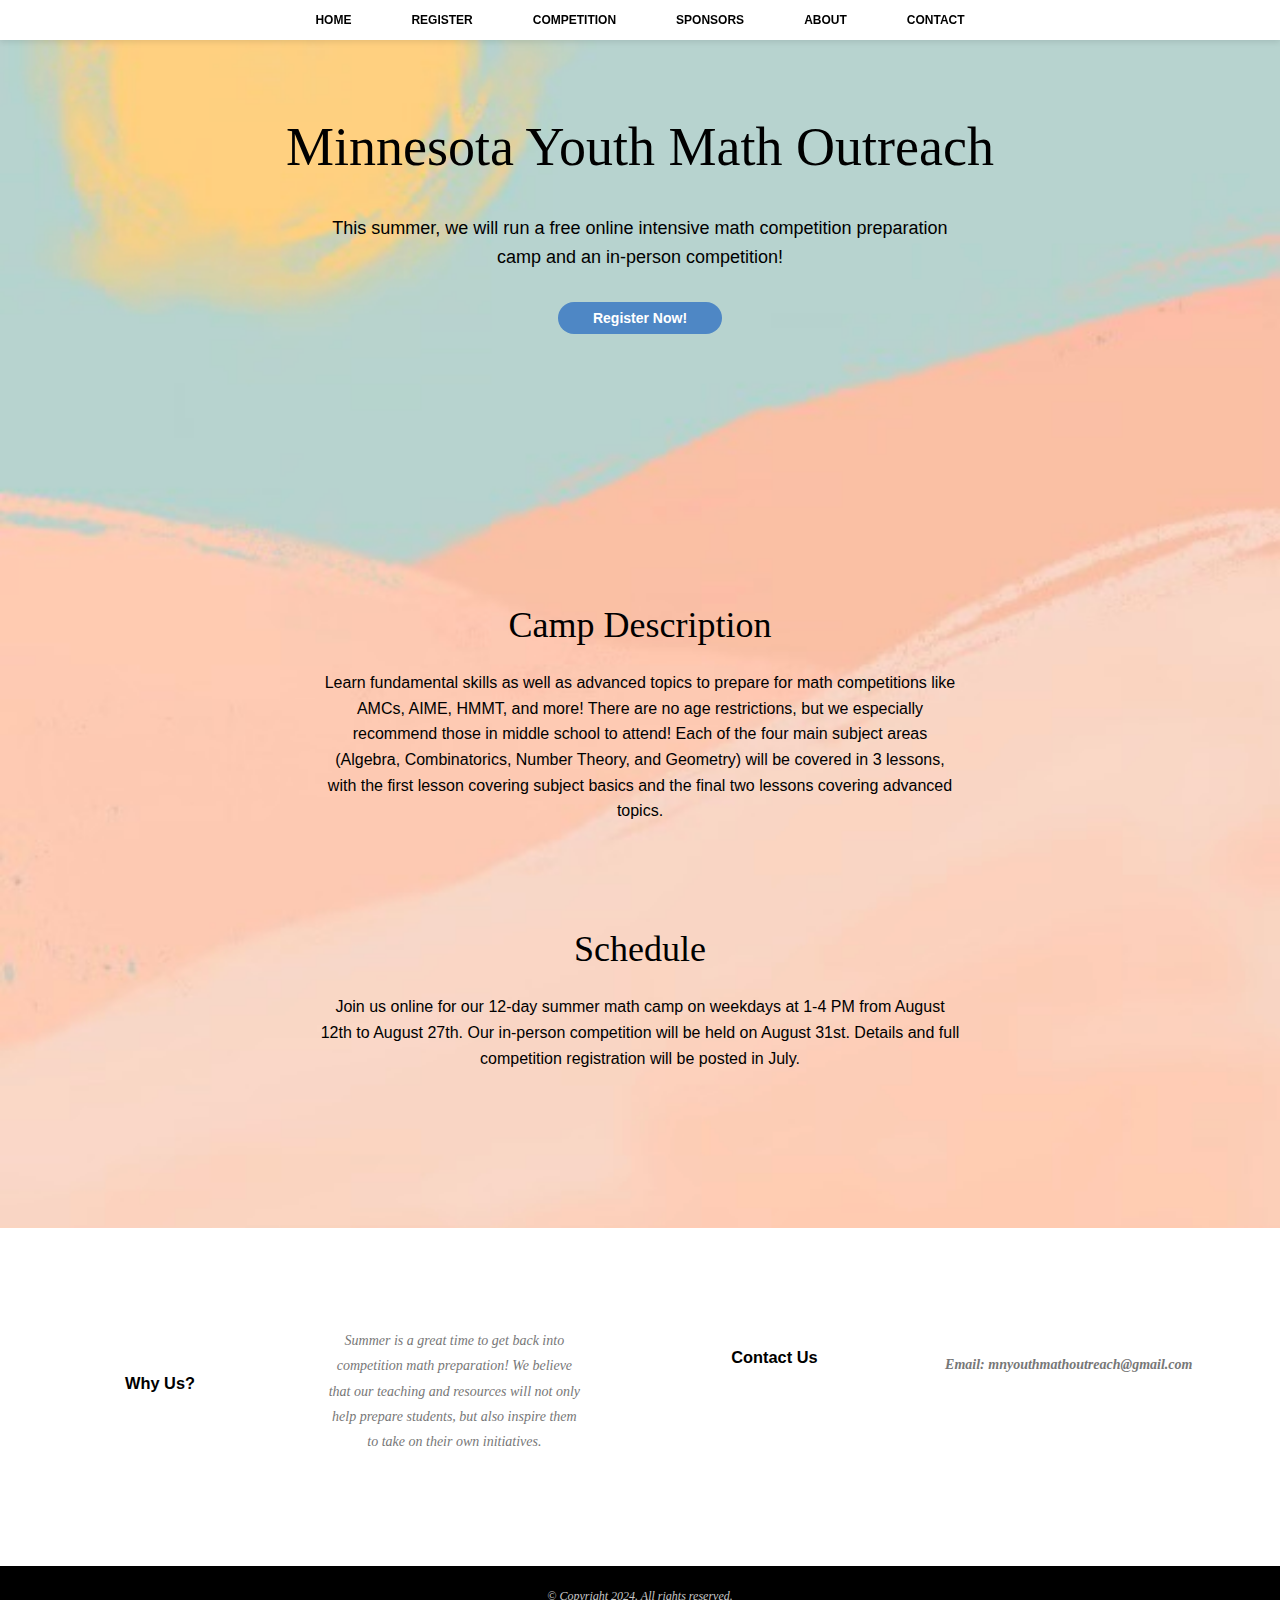
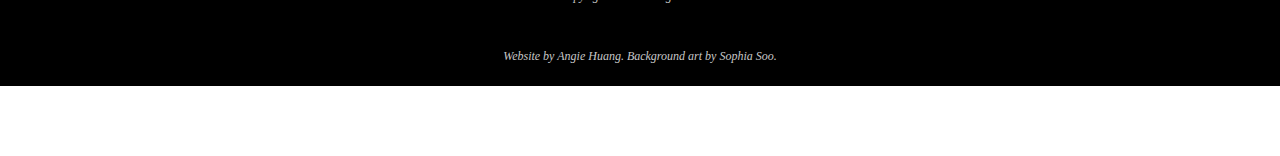
==== index.html @ 3fc93c31 "Update index.html" ====
<!DOCTYPE html>
<html>
  <head>
<script async src="https://www.googletagmanager.com/gtag/js?id=G-WZK841XD0L"></script>
<script>
  window.dataLayer = window.dataLayer || [];
  function gtag(){dataLayer.push(arguments);}
  gtag('js', new Date());

  gtag('config', 'G-WZK841XD0L');
</script>
    <meta charset="utf-8">
    <meta name="viewport" content="width=device-width">
    <title>MN Youth Math Outreach</title>
    <link href="style.css" rel="stylesheet" type="text/css" />
    <link rel="icon" type="image/x-icon" href="fav.png">
    <meta name="google-site-verification" content="lKzwYHIq3isffsV5f9S92qnL-9r7o_9Qu9wh7iUkhKY" />
  </head>
  <body>
    <script src="script.js"></script>
    <div id="main">
    <header>
      <div class="wrapper">
        <nav>
          <h2>nav</h2>
          <ul>
            <li><a href="index.html">Home</a></li>
            <li><a href="register.html">Register</a></li>
            <li><a href="competition.html">Competition</a></li>
            <li><a href="sponsors.html">Sponsors</a></li>
            <li><a href="about.html">About</a></li>
            <li><a href="contact.html">Contact</a></li>
          </ul>
        </nav>
          <a href="#"><i class="fa fa-bars" aria-hidden="true"></i></a>

      </div>

      <div class="navbar">
        <div class="container nav-container">
            <input class="checkbox" type="checkbox" name="" id="" />
          <div class="hamburger-lines">
            <span class="line line1"></span>
            <span class="line line2"></span>
            <span class="line line3"></span>
          </div>
         
          <div class="logo">
          </div>
          <div class="menu-items">
            <li><a href="index.html">Home</a></li>
            <li><a href="register.html">Register</a></li>
            <li><a href="competition.html">Competition</a></li>
            <li><a href="sponsors.html">Sponsors</a></li>
            <li><a href="about.html">About</a></li>
            <li><a href="contact.html">Contact</a></li>
          </div>
        </div>
      </div>
    </header>
      
    <div class="caption" style="padding-bottom:100px">
      <h1>Minnesota Youth Math Outreach</h1>
      <p>This summer, we will run a free online intensive math competition preparation camp and an in-person competition!</p>
      <button><a href="register.html" style="text-decoration: none; color: white"><b>Register Now!</b></a></button>
    </div>
      
      <div class="info" style = "padding-top:0px">
        <h1>Camp Description</h1>
        <p>Learn fundamental skills as well as advanced topics to prepare for math competitions like AMCs, AIME, HMMT, and more! There are no age restrictions, but we especially recommend those in middle school to attend! Each of the four main subject areas (Algebra, Combinatorics, Number Theory, and Geometry) will be covered in 3 lessons, with the first lesson covering subject basics and the final two lessons covering advanced topics. </p>
      </div>
      
      <div class="info" style = "padding-top:0px">
        <h1>Schedule</h1>
        <p>Join us online for our 12-day summer math camp on weekdays at 1-4 PM from August 12th to August 27th. Our in-person competition will be held on August 31st. Details and full competition registration will be posted in July.</p>
      </div>

      
  </div>

  <!-- <section id="imgs">
    <ul>
      <li><img src="flower1.jpg"></li>
      <li><img src="flower2.jpg"></li>
      <li><img src="flower3.jpg"></li>
      <li><img src="flower4.jpg"></li>
    </ul>
  </section> -->

  <footer>
    <div class="wrap">
      <ul>
        <li><h3>Why Us?</h3></li>
        <li>Summer is a great time to get back into competition math preparation! We believe that our teaching and resources will not only help prepare students, but also inspire them to take on their own initiatives.</li>
      </ul>
      <ul>
        <li><h3>Contact Us</h3></li>
        <li><p><a href="mailto:mnyouthmathoutreach@gmail.com">Email: mnyouthmathoutreach@gmail.com</a></p></li>
      </ul>
    </div>
  </footer>

  <section id="copyright">
    <div class="wrap">
      <p>&copy; Copyright 2024. All rights reserved. <br> Website by Angie Huang. Background art by Sophia Soo. </p>
    </div>
  </section>
  </body>
</html>
---- style.css ----
body, ul, li {
  margin: 0;
  padding: 0;
  font-family: "Palatino Linotype", sans-serif;
}

a {
  color:black;
  font-weight: bold;
}

.navbar {
  display:none;
}

.extra {
  display:none;
}

.extras {
  display:none;
}

.persons {
  display:none;
}

.wrapper {
  width: 100%;
  max-width: 1500px;
  margin: 0 auto;
}

.wrap {
  width: 100%;
  max-width: 1500px;
  margin: 0 auto;
}

#main:after {
  content: "";
  display: block;
  clear: both;
}

#main header .wrapper nav h2 {
  text-indent: -10000px;
}

#main header .wrapper nav ul {
  list-style-type: none;
  display: flex;
  justify-content: center;
  padding: 0px;
  margin: 0px;
}

#main header .wrapper nav ul li {
  display: inline-block;
}

#main header .wrapper nav {
  text-align: center;
  position: fixed;
  width: 100%;
  z-index: 1000;
  background-color: white;
  box-shadow: 0 2px 6px rgba(0,0,0,0.1);
  left:0;
  right:0;
  padding: 12px 0;
}

#main header .wrapper nav li a {
  text-decoration: none;
  color: black;
  text-transform: uppercase;
  font-weight: bold;
  font-size: 12px;
  transition: 0.3s;
  margin: 0 30px;
}

#main header .wrapper nav li a:hover {
  color: #555;
  transition: 0.4s;
}

#main header .wrapper i {
  float: right;
  color: black;
  margin-top: -15px;
  margin-right: 20px;
}

#mains:after {
  content: "";
  display: block;
  clear: both;
}

#mains header .wrapper nav h2 {
  text-indent: -10000px;
}

#mains header .wrapper nav ul {
  list-style-type: none;
  display: flex;
  justify-content: center;
  padding: 0px;
  margin: 0px;
}

#mains header .wrapper nav ul li {
  display: inline-block;
}

#mains header .wrapper nav {
  text-align: center;
  position: fixed;
  width: 100%;
  z-index: 1000;
  background-color: white;
  box-shadow: 0 2px 6px rgba(0,0,0,0.1);
  left:0;
  right:0;
  padding: 12px 0;
}

#mains header .wrapper nav li a {
  text-decoration: none;
  color: black;
  text-transform: uppercase;
  font-weight: bold;
  font-size: 12px;
  transition: 0.3s;
  margin: 0 30px;
}

#mains header .wrapper nav li a:hover {
  color: #555;
  transition: 0.4s;
}

#mains header .wrapper i {
  float: right;
  color: black;
  margin-top: -15px;
  margin-right: 20px;
}

.hamburger-lines {
  display: none;
  font-size: 16px;
  cursor: pointer;
}

.person {
  text-align:center;
}

.person img {
  display:block;
  margin:0 auto;
  width:25%;
}

.person p {
  display:block;
  margin:0 auto;
  width:25%;
  justify-content: center;
  font-size: 12px;
  line-height: 1.6em;
  padding-top:10px;
}

.people ul {
  list-style-type:none;
  width:100%;
}

.people ul li {
  display: block;
  margin-left:6.2%;
  float:left;
  width: 25%;
}

.people li img {
  width:100%;
  display: block;
  margin:0 auto;
}

.people:after {
  content: "";
  display: block;
  clear: both;
}

.peoplie ul {
  list-style-type:none;
  width:100%;
}

.peoplie ul li {
  display: block;
  margin:0 auto;
  width: 25%;
}

.peoplie li img {
  width:100%;
  display: block;
  margin:0 auto;
}

.peoplie:after {
  content: "";
  display: block;
  clear: both;
}

.peoplee ul {
  list-style-type:none;
  width:100%;
}

.peoplee ul li {
  display: block;
  margin-left:16.5%;
  float:left;
  width: 25%;
}

.peoplee li img {
  width:100%;
  display: block;
  margin:0 auto;
}

.peoplee:after {
  content: "";
  display: block;
  clear: both;
}

.caption {
  text-align: center;
  color: black;
  padding-top: 150px;
  padding-bottom:100px;
  height: 400px;
}

.caption h1 {
  font-size: 54px;
  font-family: "Playfair Display", serif;
  font-weight: lighter;
}

.caption p {
  display:block;
  margin:0 auto;
  font-size: 18px;
  line-height: 1.6em;
  margin-bottom: 30px;
  width:50%;
}

.caption button {
  border:none;
  outline:none;
  background:#4e87c5;
  color: white;
  -webkit-border-radius: 16px;
  -moz-border-radius: 16px;
  border-radius: 16px;
  font-size: 14px;
  text-decoration:none;
  padding:0 35px;
  line-height:32px;
  height: auto;
  display:inline-block;
  text-align:center;
  cursor: pointer;
  transition: 0.4s;
}

.caption button:hover {
  background: rgba(218, 112, 116, 0.76);
  transition: 0.4s;
}

.info {
  text-align: center;
  color: black;
  padding-top: 400px;
  padding-bottom:100px;
  height: 200px;
}

.infoo {
  text-align: center;
  color: black;
  height: 200px;
}

.info h1 {
  font-size: 36px;
  font-family: "Playfair Display", serif;
  font-weight: lighter;
}

.info p {
  display:block;
  margin:0 auto;
  font-size: 16px;
  line-height: 1.6em;
  margin-bottom: 30px;
  width:50%;
}

.infoo h1 {
  font-size: 36px;
  font-family: "Playfair Display", serif;
  font-weight: lighter;
}

.infoo p {
  display:block;
  margin:0 auto;
  font-size: 16px;
  line-height: 1.6em;
  margin-bottom: 30px;
  width:50%;
}

footer {
  display: flex;
  justify-content: center; /* Center horizontally */
  align-items: center; /* Center vertically */
  padding: 50px 0; /* Adjust padding as needed */
}


footer ul {
  float: left;
  display: flex;
  justify-content: center; /* Center horizontally */
  align-items: center; /* Center vertically */
  width: 46%; /* Ensure full width */
  padding: 50px 1%;
  list-style-type: none;
  margin: 0; /* Remove default margin */
  text-align: center; /* Center text within each list item */
}

footer ul li {
  margin: 0 20px; /* Adjust margin between items as needed */
}

footer li {
  line-height: 1.8em;
  font-size: 14px;
  font-style: italic;
  color: #777;
  font-family: "Playfair Display", serif;
  font-weight: lighter;
  width:45%;
}

footer:after {
  content: "";
  display: block;
  clear: both;
}

footer li a {
  text-decoration: none;
  color: #777;
}


footer li a:hover {
  color: #555;
}

footer li h3{
  font-weight: bold;
  font-family: "Montserrat", sans-serif;
  padding-bottom: 15px;
  font-style: normal;
  color: black;
}

/* iPad view */
@media screen and (min-width: 769px) and (max-width: 890px) {
  .person img {
    display:block;
    margin:0 auto;
    width:60%;
  }

  .person p {
    display:block;
    margin:0 auto;
    width:60%;
    justify-content: center;
    font-size: 12px;
    line-height: 1.6em;
    padding-top:10px;
  }

  .people {
    display:none;
  }

  .peoplie {
    display:none;
  }

  .peoplee {
    display:none;
  }

  .persons {
    display:block;
    text-align:center;
  }

  .persons img {
    display:block;
    margin:0 auto;
    width:60%;
    padding-top:80px;
  }

  .persons p {
    display:block;
    margin:0 auto;
    width:60%;
    justify-content: center;
    font-size: 12px;
    line-height: 1.6em;
    padding-top:10px;
  }

  .caption {
    text-align: center;
    color: black;
    padding-top: 150px;
    padding-bottom:200px;
    height: 400px;
  }

  .caption p {
    display:block;
    margin:0 auto;
    font-size: 18px;
    line-height: 1.6em;
    margin-bottom: 30px;
    width:80%;
  }

  .info {
    text-align: center;
    color: black;
    padding-top: 400px;
    padding-bottom:200px;
    height: 200px;
  }

  .info p {
    display:block;
    margin:0 auto;
    font-size: 16px;
    line-height: 1.6em;
    margin-bottom: 30px;
    width:80%;
  }

  .infoo {
    text-align: center;
    color: black;
    padding-top: 100px;
    padding-bottom:200px;
    height: 200px;
  }

  .infoo p {
    display:block;
    margin:0 auto;
    font-size: 16px;
    line-height: 1.6em;
    margin-bottom: 30px;
    width:80%;
  }

  footer ul {
    clear:both;
    display: flex;
    justify-content: center; /* Center horizontally */
    align-items: center; /* Center vertically */
    width: 90%;
    padding: 50px 1%;
    list-style-type: none;
    margin: 0; /* Remove default margin */
    text-align: center; /* Center text within each list item */
  }

  .extra {
    display:block;
    padding-top: 400px;
    padding-bottom:1500px;
  }

  .extras {
    display:block;
    padding-top: 200px;
    padding-bottom:300px;
  }
}

/* Mobile view */
@media screen and (max-width: 768px) {
  #mains {
    padding-bottom:1200px;
  }

  .wrapper {
    display:none;  
  }

  .hamburger-lines {
    display: block;
  }

  .container {
    max-width: 1050px;
    width: 90%;
    margin: auto;
  }

  .navbar {
    display:flex;
    padding-top:70px;
    height:47px;
    width: 100%;
    position:fixed;
    background-color:white;
    box-shadow: 0 2px 6px rgba(0,0,0,0.1);
  }

  .nav-container {
    display: flex;
    justify-content: space-between;
    align-items: center;
    height: 62px;
  }

  .navbar .menu-items {
    display: flex;
  }

  .navbar .nav-container li {
    list-style: none;
  }

  .navbar .nav-container a {
    text-decoration: none;
    color: #black;
    font-weight: 400;
    font-size: 1.2rem;
    padding: 0.7rem;
  }

  .navbar .nav-container a:hover{
      color: #6b6b6b;
      transition: 0.4s;
  }

  .nav-container {
    display: block;
    position: relative;
    height: 60px;
  }

  .nav-container .checkbox {
    position: absolute;
    display: block;
    height: 32px;
    width: 32px;
    top: 20px;
    left: 20px;
    z-index: 5;
    opacity: 0;
    cursor: pointer;
  }

  .nav-container .hamburger-lines {
    display: block;
    height: 19px;
    width: 24.3px;
    position: absolute;
    top: 17px;
    left: 20px;
    z-index: 1;
    display: flex;
    flex-direction: column;
    justify-content: space-between;
  }

  .nav-container .hamburger-lines .line {
    display: block;
    height: 3px;
    width: 100%;
    border-radius: 10px;
    background: #0e2431;
  }

  .nav-container .hamburger-lines .line1 {
    transform-origin: 0% 0%;
    transition: transform 0.4s ease-in-out;
  }

  .nav-container .hamburger-lines .line2 {
    transition: transform 0.2s ease-in-out;
  }

  .nav-container .hamburger-lines .line3 {
    transform-origin: 0% 100%;
    transition: transform 0.4s ease-in-out;
  }

  .navbar .menu-items {
    padding-top: 120px;
    background-color:white;
    height: 100vh;
    width: 100%;
    transform: translate(-150%);
    display: flex;
    flex-direction: column;
    margin-left: -40px;
    padding-left: 50px;
    transition: transform 0.5s ease-in-out;
    text-align: center;
  }

  .navbar .menu-items li {
    margin-bottom: 1.2rem;
    font-size: 1.5rem;
    font-weight: 400;
  }

  .logo {
    position: absolute;
    top: 5px;
    right: 15px;
    font-size: 1.2rem;
    color: #0e2431;
  }

  .nav-container input[type="checkbox"]:checked ~ .menu-items {
    transform: translateX(0);
  }

  .nav-container input[type="checkbox"]:checked ~ .hamburger-lines .line1 {
    transform: rotate(45deg);
  }

  .nav-container input[type="checkbox"]:checked ~ .hamburger-lines .line2 {
    transform: scaleY(0);
  }

  .nav-container input[type="checkbox"]:checked ~ .hamburger-lines .line3 {
    transform: rotate(-45deg);
  }

  .nav-container input[type="checkbox"]:checked ~ .logo{
    display: none;
  }

  .person img {
    display:block;
    margin:0 auto;
    width:60%;
  }

  .person p {
    display:block;
    margin:0 auto;
    width:60%;
    justify-content: center;
    font-size: 12px;
    line-height: 1.6em;
    padding-top:10px;
  }

  .people {
    display:none;
  }

  .peoplie {
    display:none;
  }

  .peoplee {
    display:none;
  }

  .persons {
    display:block;
    text-align:center;
  }

  .persons img {
    display:block;
    margin:0 auto;
    width:60%;
    padding-top:80px;
  }

  .persons p {
    display:block;
    margin:0 auto;
    width:60%;
    justify-content: center;
    font-size: 12px;
    line-height: 1.6em;
    padding-top:10px;
  }

  .caption {
    text-align: center;
    color: black;
    padding-top: 150px;
    padding-bottom:200px;
    height: 400px;
  }

  .caption p {
    display:block;
    margin:0 auto;
    font-size: 18px;
    line-height: 1.6em;
    margin-bottom: 30px;
    width:80%;
  }

  .info {
    text-align: center;
    color: black;
    padding-top: 400px;
    padding-bottom:200px;
    height: 200px;
  }

  .info p {
    display:block;
    margin:0 auto;
    font-size: 16px;
    line-height: 1.6em;
    margin-bottom: 30px;
    width:80%;
  }

  .infoo {
    text-align: center;
    color: black;
    padding-top: 50px;
    height: auto;
  }

  .infoo p {
    display:block;
    margin:0 auto;
    font-size: 16px;
    line-height: 1.6em;
    margin-bottom: 30px;
    width:80%;
  }

  footer ul {
    clear:both;
    display: flex;
    justify-content: center; /* Center horizontally */
    align-items: center; /* Center vertically */
    width: 90%;
    padding: 50px 1%;
    list-style-type: none;
    margin: 0; /* Remove default margin */
    text-align: center; /* Center text within each list item */
  }

  .extra {
    display:block;
    padding-top: 400px;
    padding-bottom:200px;
  }

  .extras {
    display:block;
    padding-top: 100px;
    padding-bottom:50px;
  }

}

#main {
  background: url(background.jpeg) no-repeat center center;
  /* background-color: #FFBCA6; */
  background-size: cover;
  margin-top: -70px;
}

#mains {
  background: url(background.jpeg) no-repeat center center;
  /* background-color: #FFBCA6; */
  background-size: cover;
  margin-top: -70px;
}

#imgs ul {
  list-style-type: none;
  width: 100%;
}

#imgs ul li {
  float: left;
  width: 25%;
}

#imgs li img {
  width: 100%;
}

#imgs:after {
  content: "";
  display: block;
  clear: both;
}

#copyright {
  background: black;
  color: #c7c7c7;
  margin-bottom:-20px;
  line-height: 60px;
  text-align: center;
  font-size: 12px;
  font-style: italic;
  font-family: "Playfair Display", serif;
  font-weight: lighter;
}
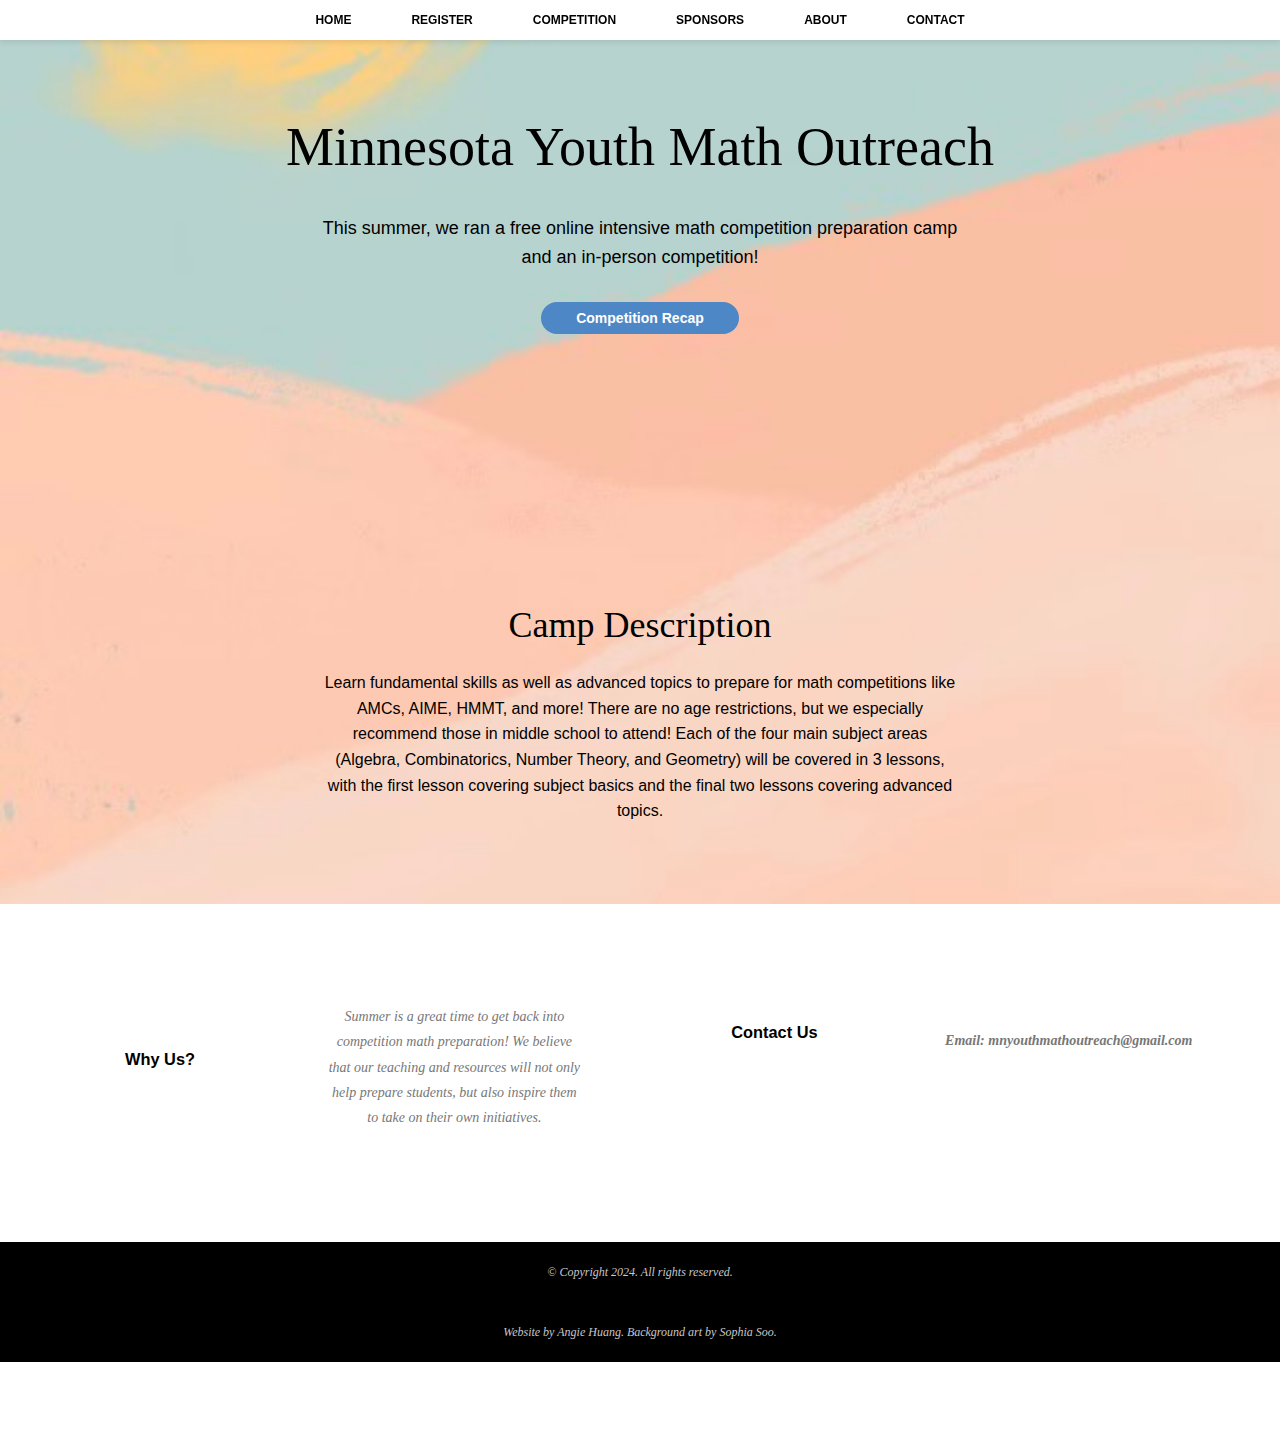
==== commit f2744017: "Update index.html" ====
--- a/index.html
+++ b/index.html
@@ -13,7 +13,7 @@
     <meta name="viewport" content="width=device-width">
     <title>MN Youth Math Outreach</title>
     <link href="style.css" rel="stylesheet" type="text/css" />
-    <link rel="icon" type="image/x-icon" href="fav.png">
+    <link rel="icon" type="image/x-icon" href="logo.png">
     <meta name="google-site-verification" content="lKzwYHIq3isffsV5f9S92qnL-9r7o_9Qu9wh7iUkhKY" />
   </head>
   <body>
@@ -58,22 +58,28 @@
         </div>
       </div>
     </header>
+
+      <div class="caption" style="padding-bottom:100px">
+        <h1>Minnesota Youth Math Outreach</h1>
+        <p>This summer, we ran a free online intensive math competition preparation camp and an in-person competition!</p>
+        <button><a href="competition.html" style="text-decoration: none; color: white"><b>Competition Recap</b></a></button>
+      </div>
       
-    <div class="caption" style="padding-bottom:100px">
+    <!-- <div class="caption" style="padding-bottom:100px">
       <h1>Minnesota Youth Math Outreach</h1>
       <p>This summer, we will run a free online intensive math competition preparation camp and an in-person competition!</p>
       <button><a href="register.html" style="text-decoration: none; color: white"><b>Register Now!</b></a></button>
-    </div>
+    </div> -->
       
       <div class="info" style = "padding-top:0px">
         <h1>Camp Description</h1>
         <p>Learn fundamental skills as well as advanced topics to prepare for math competitions like AMCs, AIME, HMMT, and more! There are no age restrictions, but we especially recommend those in middle school to attend! Each of the four main subject areas (Algebra, Combinatorics, Number Theory, and Geometry) will be covered in 3 lessons, with the first lesson covering subject basics and the final two lessons covering advanced topics. </p>
       </div>
       
-      <div class="info" style = "padding-top:0px">
+      <!-- <div class="info" style = "padding-top:0px">
         <h1>Schedule</h1>
         <p>Join us online for our 12-day summer math camp on weekdays at 1-4 PM from August 12th to August 27th. Our in-person competition will be held on August 31st. Details and full competition registration will be posted in July.</p>
-      </div>
+      </div> -->
 
       
   </div>
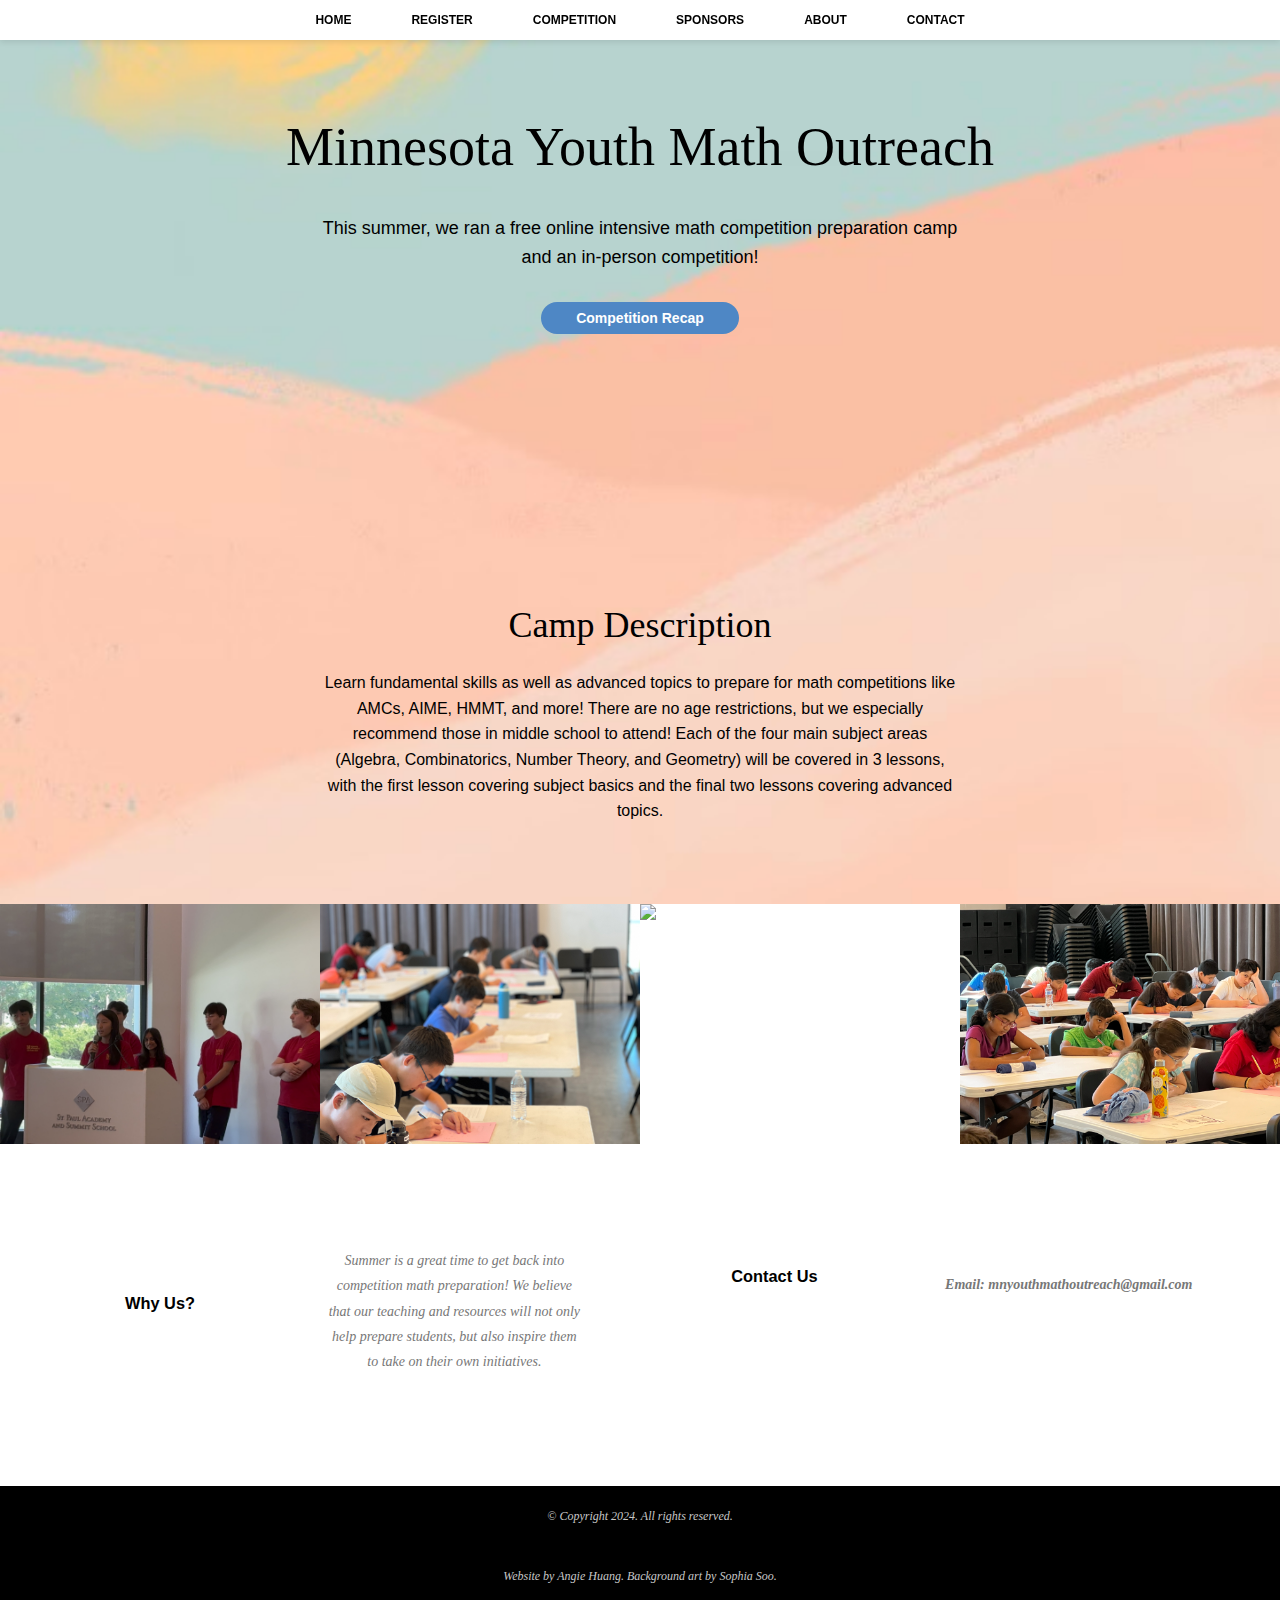
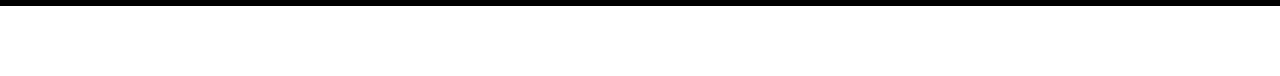
==== commit 4b4ae4b2: "Update index.html" ====
--- a/index.html
+++ b/index.html
@@ -93,6 +93,28 @@
     </ul>
   </section> -->
 
+    <section id="imgs">
+      <ul>
+        <li><img src="photo1.JPG"></li>
+        <li><img src="photo2.JPG"></li>
+        <li><img src="photo3.JPG"></li>
+        <li><img src="photo4.JPG"></li>
+      </ul>
+    </section>
+
+    <section id="imgsphone">
+      <ul>
+        <li><img src="photo1.JPG"></li>
+        <li><img src="photo2.JPG"></li>
+      </ul>
+    </section>
+    <section id="imgsphone">
+      <ul>
+        <li><img src="photo3.JPG"></li>
+        <li><img src="photo4.JPG"></li>
+      </ul>
+    </section>
+    
   <footer>
     <div class="wrap">
       <ul>
--- a/style.css
+++ b/style.css
@@ -7,6 +7,30 @@
 a {
   color:black;
   font-weight: bold;
+}
+
+#imgsphone {
+  display:none;
+}
+
+#imgs ul {
+  list-style-type: none;
+  width: 100%;
+}
+
+#imgs ul li {
+  float: left;
+  width: 25%;
+}
+
+#imgs li img {
+  width: 100%;
+}
+
+#imgs:after {
+  content: "";
+  display: block;
+  clear: both;
 }
 
 .navbar {
@@ -188,7 +212,7 @@
 }
 
 .people li img {
-  width:100%;
+  width: 100%;
   display: block;
   margin:0 auto;
 }
@@ -413,6 +437,34 @@
     padding-top:10px;
   }
 
+  #imgsphone {
+    display:block;
+  }
+
+  #imgsphone ul {
+    list-style-type: none;
+    width: 100%;
+  }
+
+  #imgsphone ul li {
+    float: left;
+    width: 50%;
+  }
+
+  #imgsphone li img {
+    width: 100%;
+  }
+
+  #imgsphone:after {
+    content: "";
+    display: block;
+    clear: both;
+  }
+
+  #imgs {
+    display:none;
+  }
+
   .people {
     display:none;
   }
@@ -535,6 +587,34 @@
 
   .hamburger-lines {
     display: block;
+  }
+
+  #imgsphone {
+    display:block;
+  }
+
+  #imgsphone ul {
+    list-style-type: none;
+    width: 100%;
+  }
+
+  #imgsphone ul li {
+    float: left;
+    width: 50%;
+  }
+
+  #imgsphone li img {
+    width: 100%;
+  }
+
+  #imgsphone:after {
+    content: "";
+    display: block;
+    clear: both;
+  }
+
+  #imgs {
+    display:none;
   }
 
   .container {
@@ -822,26 +902,6 @@
   margin-top: -70px;
 }
 
-#imgs ul {
-  list-style-type: none;
-  width: 100%;
-}
-
-#imgs ul li {
-  float: left;
-  width: 25%;
-}
-
-#imgs li img {
-  width: 100%;
-}
-
-#imgs:after {
-  content: "";
-  display: block;
-  clear: both;
-}
-
 #copyright {
   background: black;
   color: #c7c7c7;
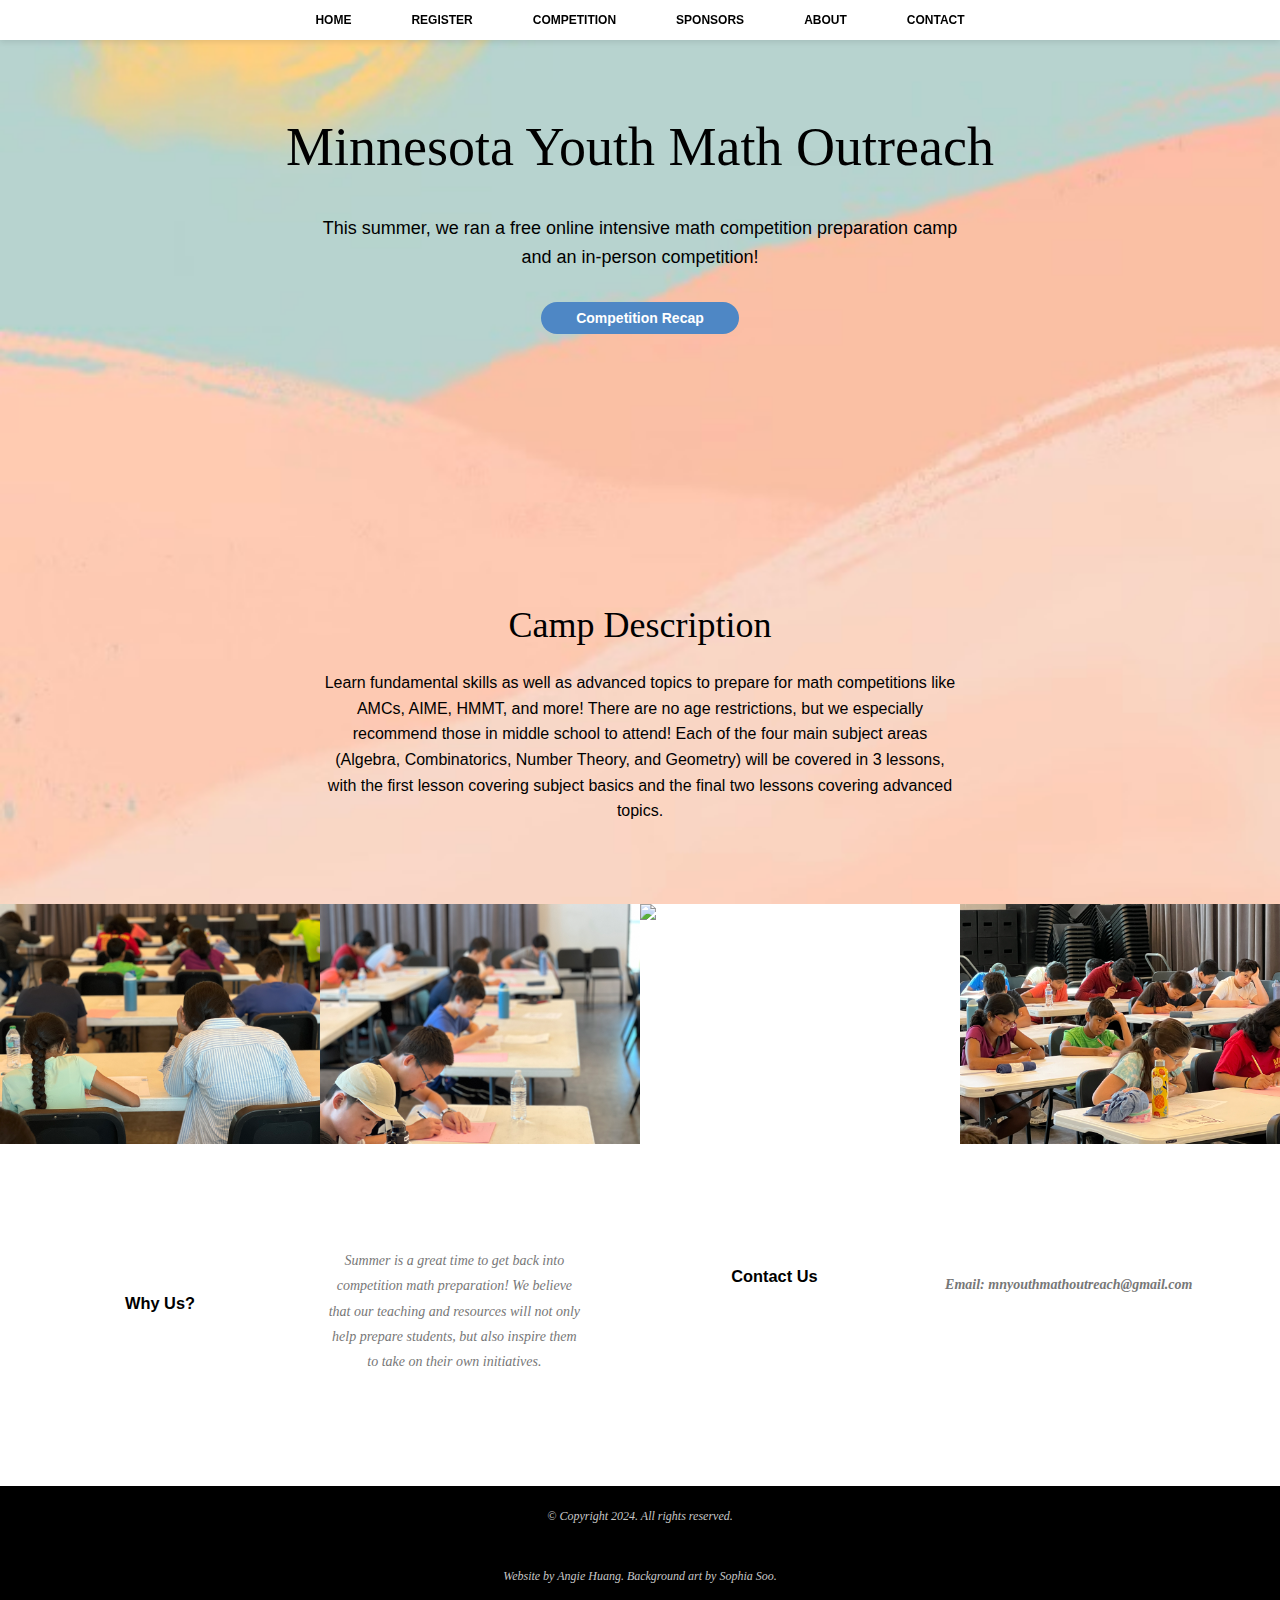
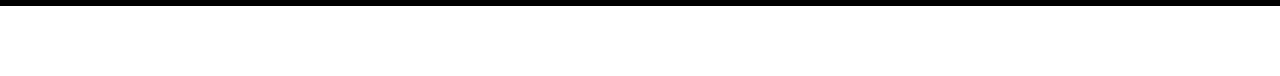
==== commit d3a2f902: "Update index.html" ====
--- a/index.html
+++ b/index.html
@@ -95,7 +95,7 @@
 
     <section id="imgs">
       <ul>
-        <li><img src="photo1.JPG"></li>
+        <li><img src="IMG_1952.JPG"></li>
         <li><img src="photo2.JPG"></li>
         <li><img src="photo3.JPG"></li>
         <li><img src="photo4.JPG"></li>
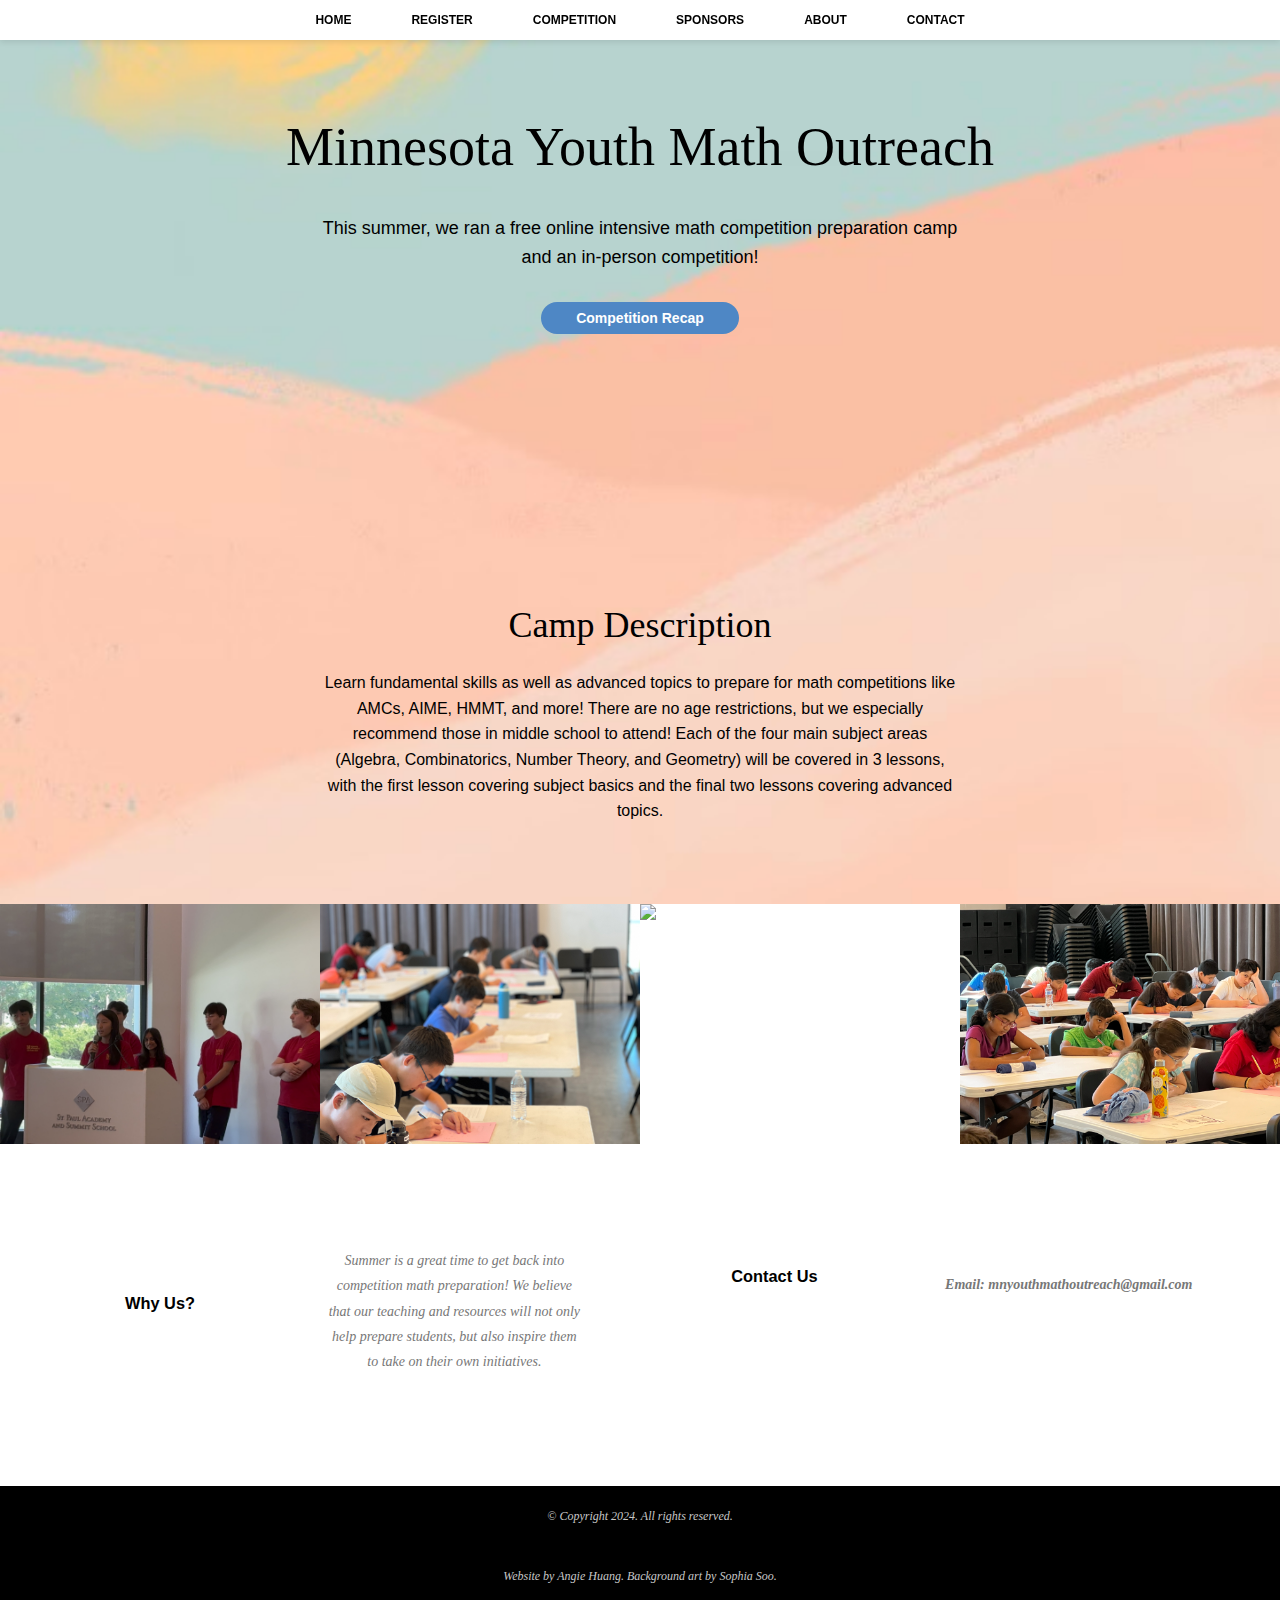
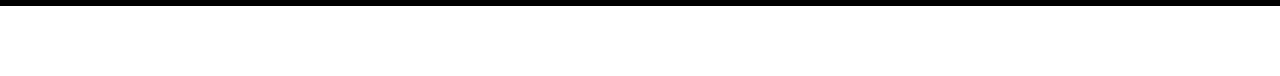
==== commit b6cb10ae: "Update index.html" ====
--- a/index.html
+++ b/index.html
@@ -95,7 +95,7 @@
 
     <section id="imgs">
       <ul>
-        <li><img src="IMG_1952.JPG"></li>
+        <li><img src="photo1.JPG"></li>
         <li><img src="photo2.JPG"></li>
         <li><img src="photo3.JPG"></li>
         <li><img src="photo4.JPG"></li>
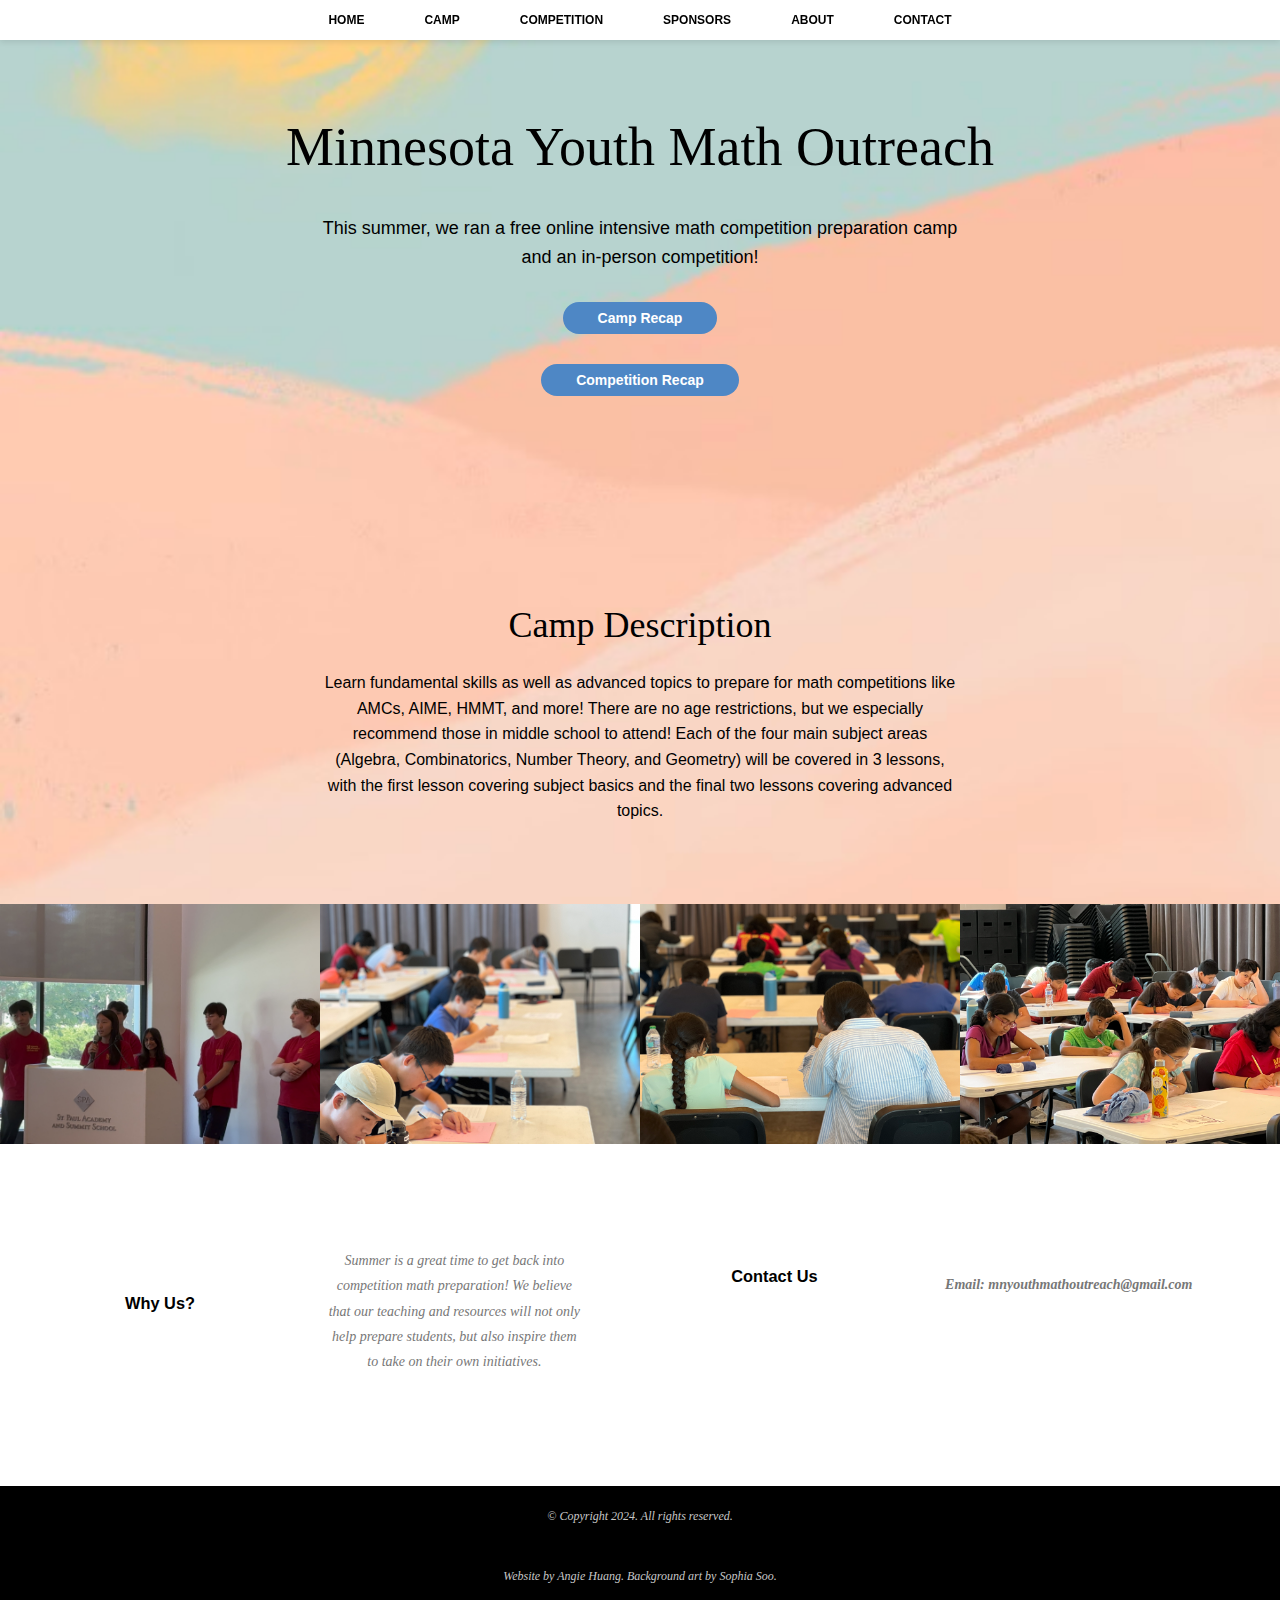
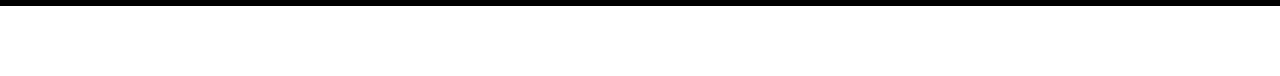
==== commit 94e859ab: "Update index.html" ====
--- a/index.html
+++ b/index.html
@@ -25,7 +25,7 @@
           <h2>nav</h2>
           <ul>
             <li><a href="index.html">Home</a></li>
-            <li><a href="register.html">Register</a></li>
+            <li><a href="camp.html">Camp</a></li>
             <li><a href="competition.html">Competition</a></li>
             <li><a href="sponsors.html">Sponsors</a></li>
             <li><a href="about.html">About</a></li>
@@ -49,7 +49,7 @@
           </div>
           <div class="menu-items">
             <li><a href="index.html">Home</a></li>
-            <li><a href="register.html">Register</a></li>
+            <li><a href="camp.html">Camp</a></li>
             <li><a href="competition.html">Competition</a></li>
             <li><a href="sponsors.html">Sponsors</a></li>
             <li><a href="about.html">About</a></li>
@@ -62,6 +62,8 @@
       <div class="caption" style="padding-bottom:100px">
         <h1>Minnesota Youth Math Outreach</h1>
         <p>This summer, we ran a free online intensive math competition preparation camp and an in-person competition!</p>
+        <button><a href="camp.html" style="text-decoration: none; color: white"><b>Camp Recap</b></a></button>
+        <p></p>
         <button><a href="competition.html" style="text-decoration: none; color: white"><b>Competition Recap</b></a></button>
       </div>
       
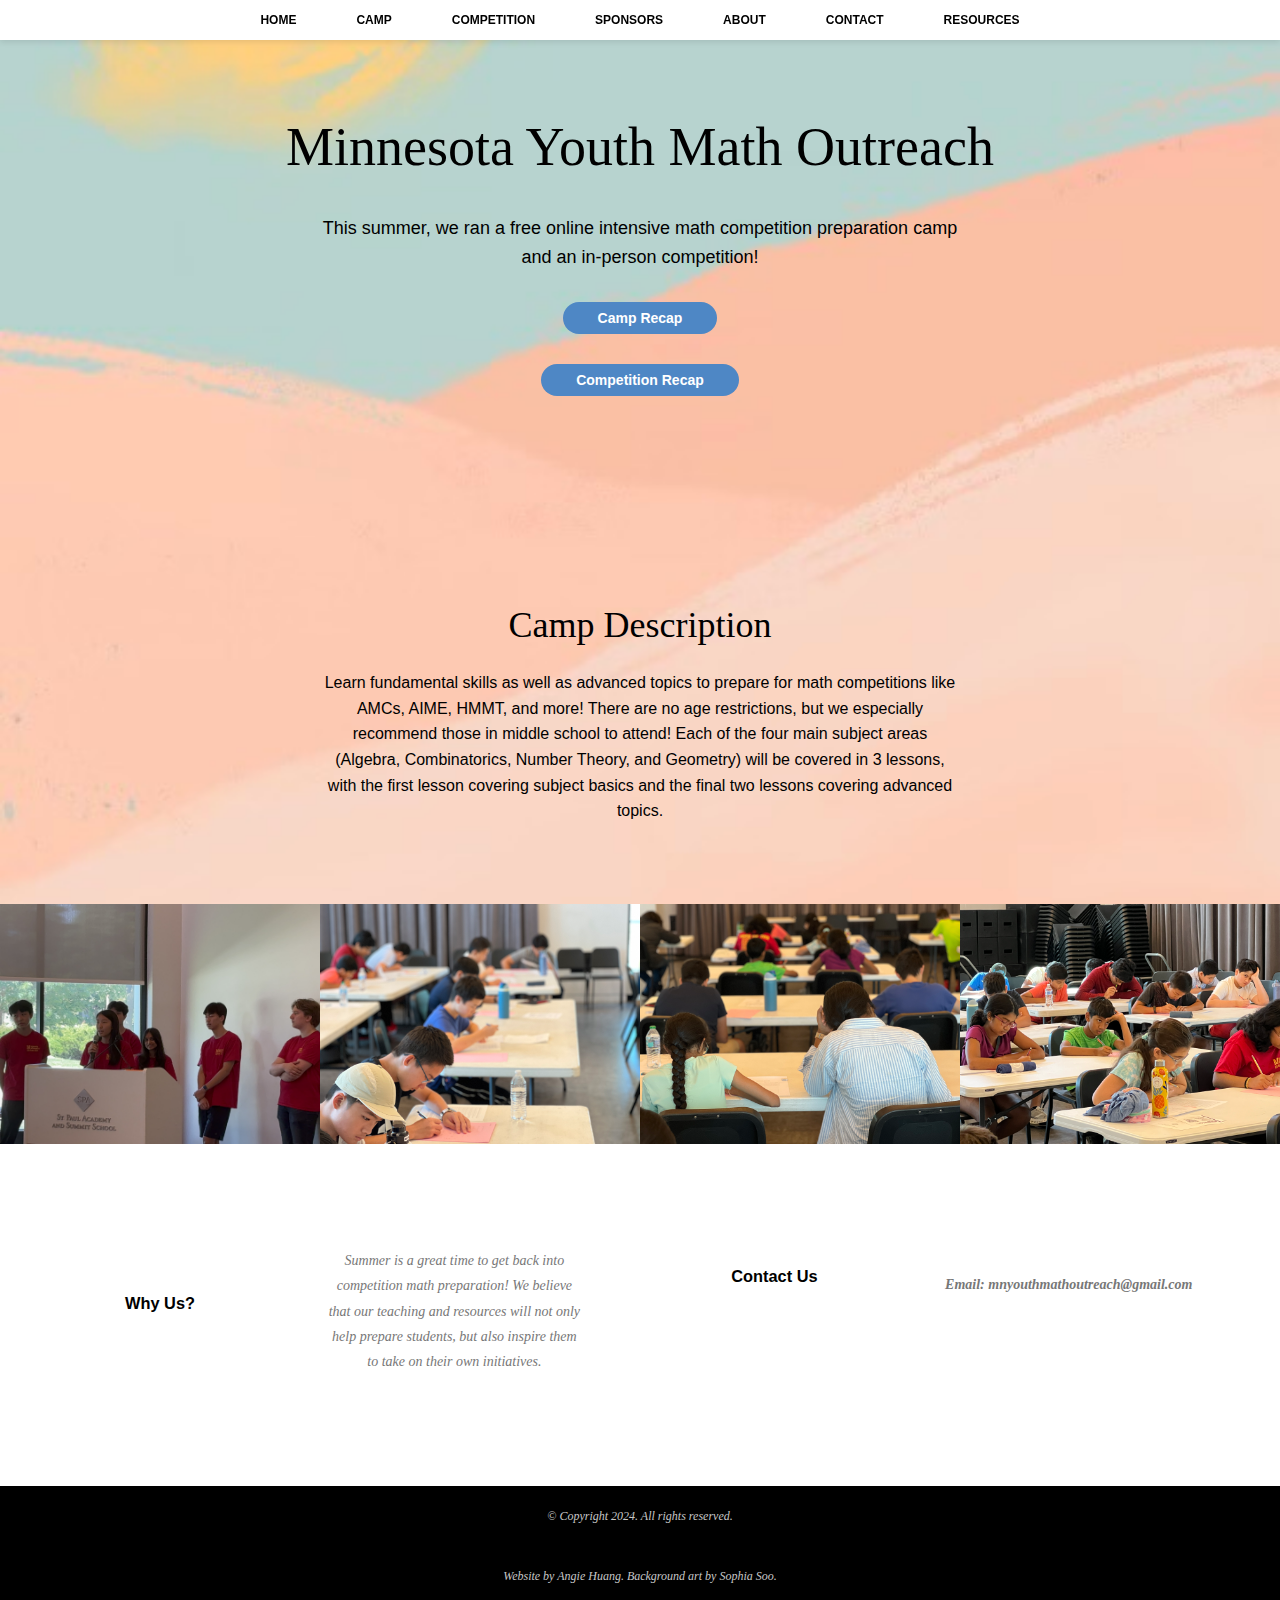
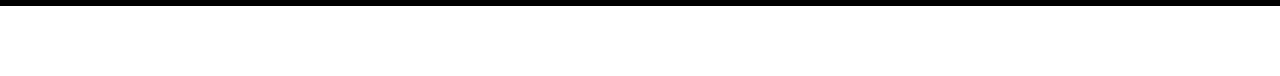
==== commit 808dc1c2: "Update index.html" ====
--- a/index.html
+++ b/index.html
@@ -17,8 +17,8 @@
     <meta name="google-site-verification" content="lKzwYHIq3isffsV5f9S92qnL-9r7o_9Qu9wh7iUkhKY" />
   </head>
   <body>
-    <script src="script.js"></script>
-    <div id="main">
+  <script src="script.js"></script>
+  <div id="mains">
     <header>
       <div class="wrapper">
         <nav>
@@ -30,21 +30,22 @@
             <li><a href="sponsors.html">Sponsors</a></li>
             <li><a href="about.html">About</a></li>
             <li><a href="contact.html">Contact</a></li>
+            <li><a href="resources.html">Resources</a></li>
           </ul>
         </nav>
-          <a href="#"><i class="fa fa-bars" aria-hidden="true"></i></a>
+        <a href="#"><i class="fa fa-bars" aria-hidden="true"></i></a>
 
       </div>
 
       <div class="navbar">
         <div class="container nav-container">
-            <input class="checkbox" type="checkbox" name="" id="" />
+          <input class="checkbox" type="checkbox" name="" id="" />
           <div class="hamburger-lines">
             <span class="line line1"></span>
             <span class="line line2"></span>
             <span class="line line3"></span>
           </div>
-         
+
           <div class="logo">
           </div>
           <div class="menu-items">
@@ -54,6 +55,7 @@
             <li><a href="sponsors.html">Sponsors</a></li>
             <li><a href="about.html">About</a></li>
             <li><a href="contact.html">Contact</a></li>
+            <li><a href="resources.html">Resources</a></li>
           </div>
         </div>
       </div>
--- a/style.css
+++ b/style.css
@@ -913,3 +913,71 @@
   font-family: "Playfair Display", serif;
   font-weight: lighter;
 }
+
+
+/* Slideshow container */
+.slideshow-container {
+  max-width: 1000px;
+  position: relative;
+  margin: auto;
+}
+
+/* Hide the images by default */
+.mySlides:not(:first-child){
+  display: none;
+}
+
+/* Next & previous buttons */
+.prev, .next {
+  cursor: pointer;
+  position: absolute;
+  top: 50%;
+  width: auto;
+  margin-top: -22px;
+  padding: 16px;
+  color: white;
+  font-weight: bold;
+  font-size: 18px;
+  transition: 0.6s ease;
+  border-radius: 0 3px 3px 0;
+  user-select: none;
+}
+
+/* Position the "next button" to the right */
+.next {
+  right: 0;
+  border-radius: 3px 0 0 3px;
+}
+
+/* On hover, add a black background color with a little bit see-through */
+.prev:hover, .next:hover {
+  background-color: rgba(0,0,0,0.8);
+}
+
+
+/* The dots/bullets/indicators */
+.dot {
+  cursor: pointer;
+  height: 15px;
+  width: 15px;
+  margin: 0 2px;
+  background-color: #bbb;
+  border-radius: 50%;
+  display: inline-block;
+  transition: background-color 0.6s ease;
+}
+
+.active, .dot:hover {
+  background-color: #717171;
+}
+
+/* Fading animation */
+.fade {
+  animation-name: fade;
+  animation-duration: 1.5s;
+}
+
+@keyframes fade {
+  from {opacity: .4}
+  to {opacity: 1}
+}
